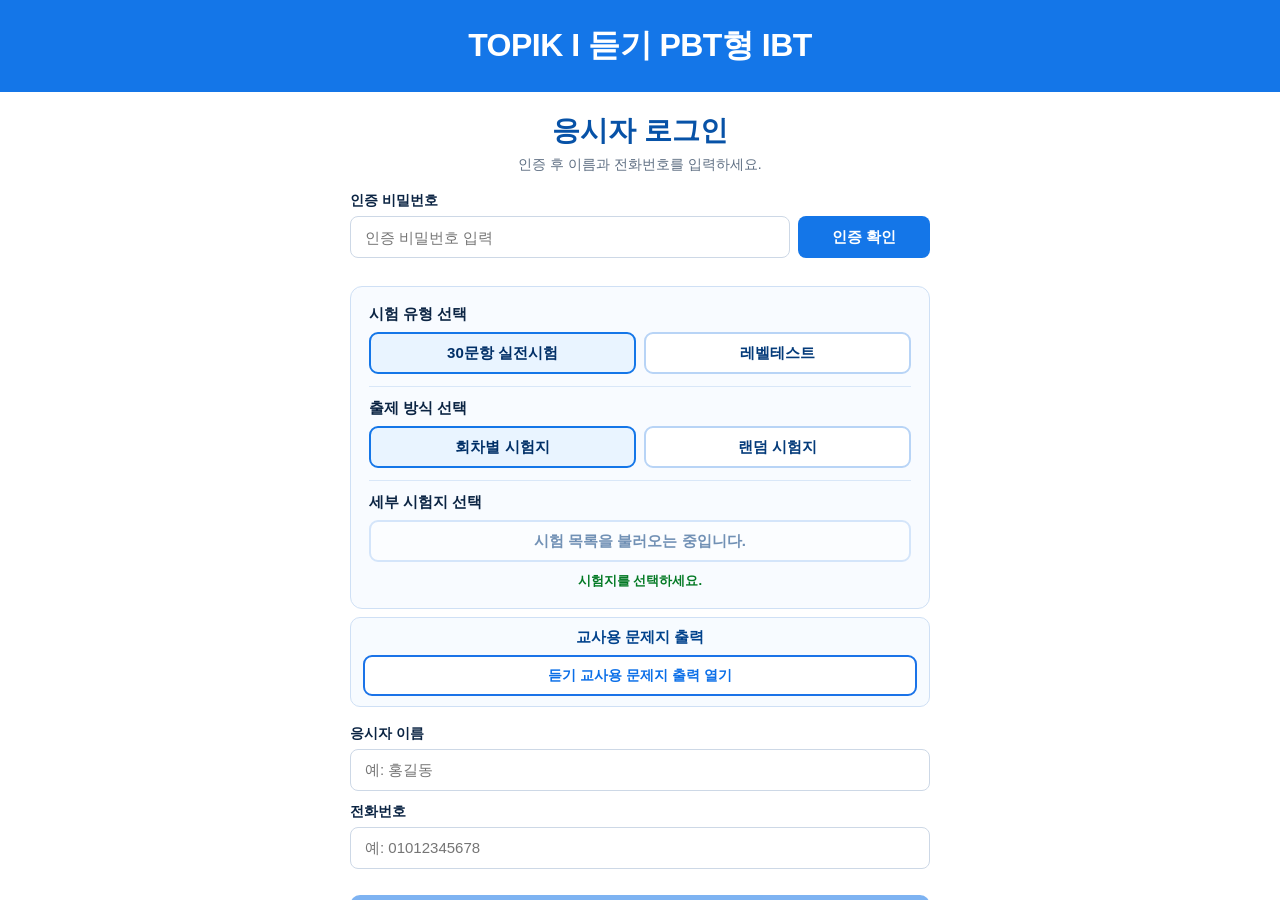
==== index.html @ 8189642b "Add root redirect page" ====
<!doctype html>
<html lang="ko">
<head>
  <meta charset="utf-8" />
  <meta name="viewport" content="width=device-width, initial-scale=1" />
  <title>TOPIK I 듣기 PBT형 IBT</title>
  <meta http-equiv="refresh" content="0; url=./listening-test/index.html?v=github-step40" />
  <style>
    body {
      font-family: system-ui, -apple-system, BlinkMacSystemFont, "Segoe UI", sans-serif;
      margin: 0;
      min-height: 100vh;
      display: grid;
      place-items: center;
      background: #f4f7fb;
      color: #0b3b75;
    }
    main {
      width: min(560px, calc(100% - 32px));
      padding: 32px;
      border-radius: 18px;
      background: #fff;
      box-shadow: 0 16px 40px rgba(15, 45, 80, 0.12);
      text-align: center;
    }
    h1 {
      margin: 0 0 12px;
      font-size: 28px;
    }
    p {
      margin: 0 0 20px;
      color: #52677f;
    }
    a {
      display: inline-block;
      padding: 12px 18px;
      border-radius: 10px;
      background: #1a73e8;
      color: #fff;
      text-decoration: none;
      font-weight: 800;
    }
  </style>
</head>
<body>
  <main>
    <h1>TOPIK I 듣기 PBT형 IBT</h1>
    <p>시험 화면으로 이동하고 있습니다.</p>
    <a href="./listening-test/index.html?v=github-step40">시험 화면으로 이동</a>
  </main>
</body>
</html>
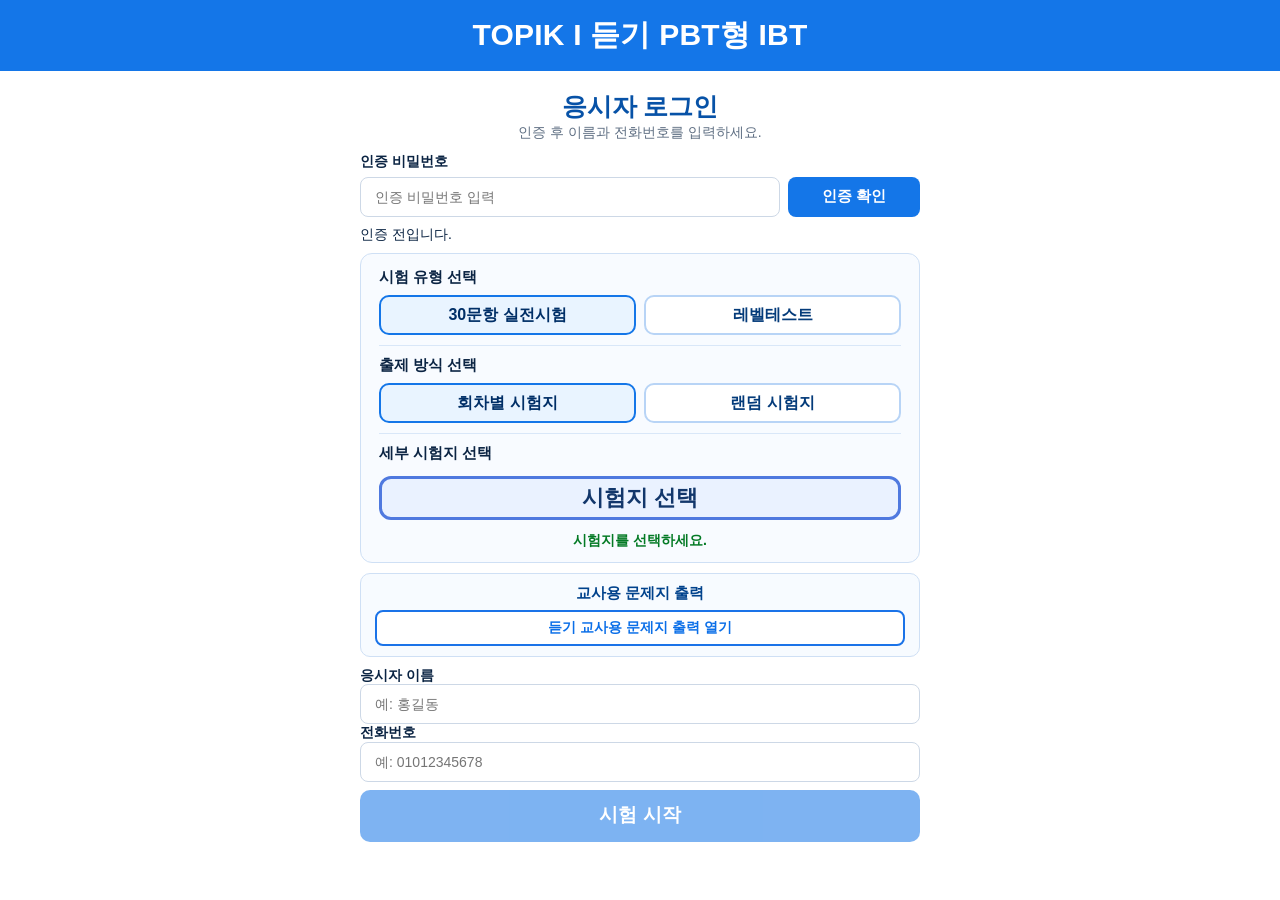
==== commit 54d75461: "Add files via upload" ====
--- a/index.html
+++ b/index.html
@@ -4,7 +4,10 @@
   <meta charset="utf-8" />
   <meta name="viewport" content="width=device-width, initial-scale=1" />
   <title>TOPIK I 듣기 PBT형 IBT</title>
-  <meta http-equiv="refresh" content="0; url=./listening-test/index.html?v=github-step40" />
+  <meta http-equiv="cache-control" content="no-cache, no-store, must-revalidate" />
+  <meta http-equiv="pragma" content="no-cache" />
+  <meta http-equiv="expires" content="0" />
+  <meta http-equiv="refresh" content="0; url=./listening-test/index.html?v=github-step14-phone-input-fix-3" />
   <style>
     body {
       font-family: system-ui, -apple-system, BlinkMacSystemFont, "Segoe UI", sans-serif;
@@ -46,7 +49,7 @@
   <main>
     <h1>TOPIK I 듣기 PBT형 IBT</h1>
     <p>시험 화면으로 이동하고 있습니다.</p>
-    <a href="./listening-test/index.html?v=github-step40">시험 화면으로 이동</a>
+    <a href="./listening-test/index.html?v=github-step14-phone-input-fix-3">시험 화면으로 이동</a>
   </main>
 </body>
 </html>
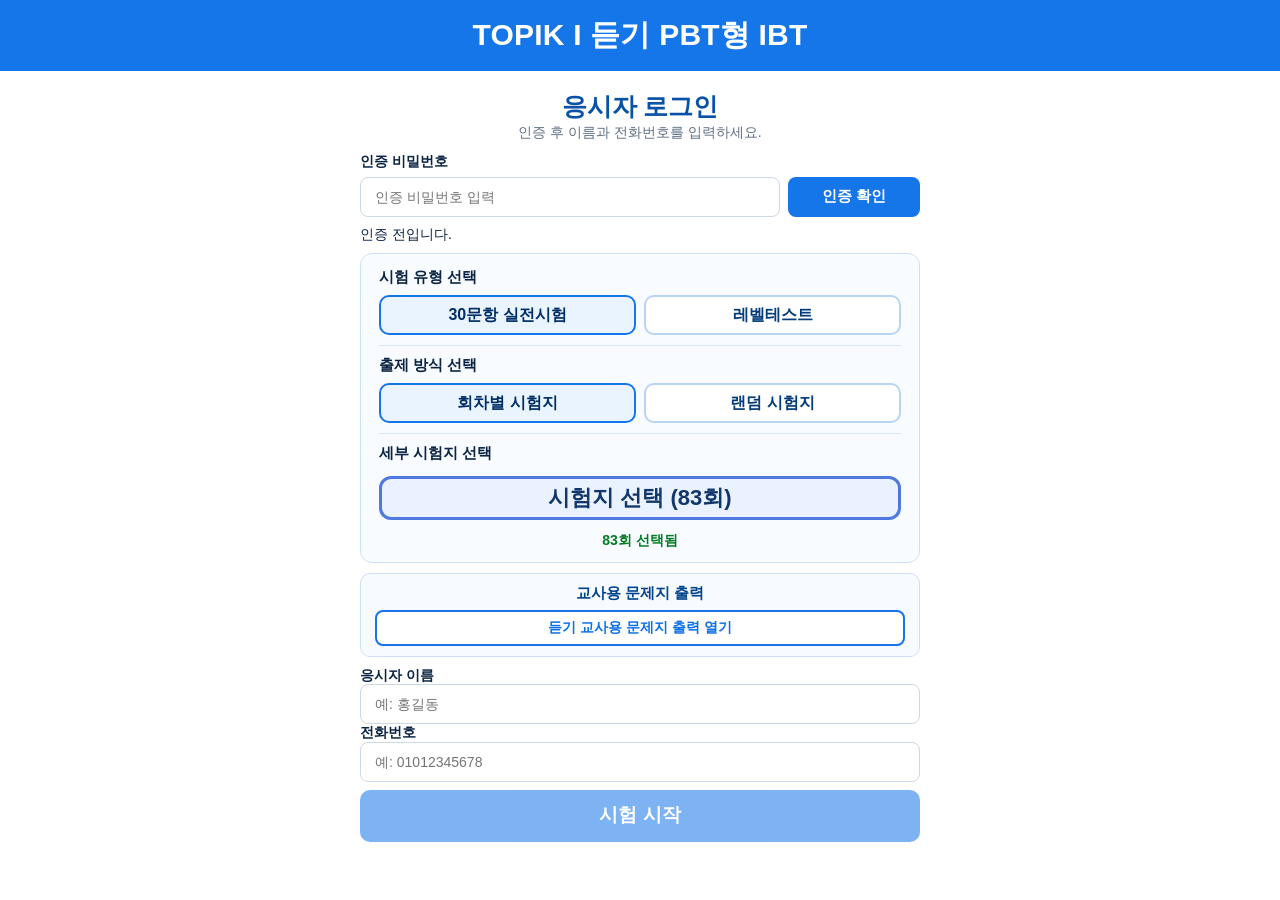
==== commit 1addedc7: "Add files via upload" ====
--- a/index.html
+++ b/index.html
@@ -4,10 +4,10 @@
   <meta charset="utf-8" />
   <meta name="viewport" content="width=device-width, initial-scale=1" />
   <title>TOPIK I 듣기 PBT형 IBT</title>
-  <meta http-equiv="cache-control" content="no-cache, no-store, must-revalidate" />
-  <meta http-equiv="pragma" content="no-cache" />
-  <meta http-equiv="expires" content="0" />
-  <meta http-equiv="refresh" content="0; url=./listening-test/index.html?v=github-step14-phone-input-fix-3" />
+  <meta http-equiv="refresh" content="0; url=./listening-test/index.html?v=step16-phone-digit-fix" />
+  <script>
+    window.location.replace("./listening-test/index.html?v=step16-phone-digit-fix");
+  </script>
   <style>
     body {
       font-family: system-ui, -apple-system, BlinkMacSystemFont, "Segoe UI", sans-serif;
@@ -26,14 +26,8 @@
       box-shadow: 0 16px 40px rgba(15, 45, 80, 0.12);
       text-align: center;
     }
-    h1 {
-      margin: 0 0 12px;
-      font-size: 28px;
-    }
-    p {
-      margin: 0 0 20px;
-      color: #52677f;
-    }
+    h1 { margin: 0 0 12px; font-size: 28px; }
+    p { margin: 0 0 20px; color: #52677f; }
     a {
       display: inline-block;
       padding: 12px 18px;
@@ -49,7 +43,7 @@
   <main>
     <h1>TOPIK I 듣기 PBT형 IBT</h1>
     <p>시험 화면으로 이동하고 있습니다.</p>
-    <a href="./listening-test/index.html?v=github-step14-phone-input-fix-3">시험 화면으로 이동</a>
+    <a href="./listening-test/index.html?v=step16-phone-digit-fix">시험 화면으로 이동</a>
   </main>
 </body>
 </html>
